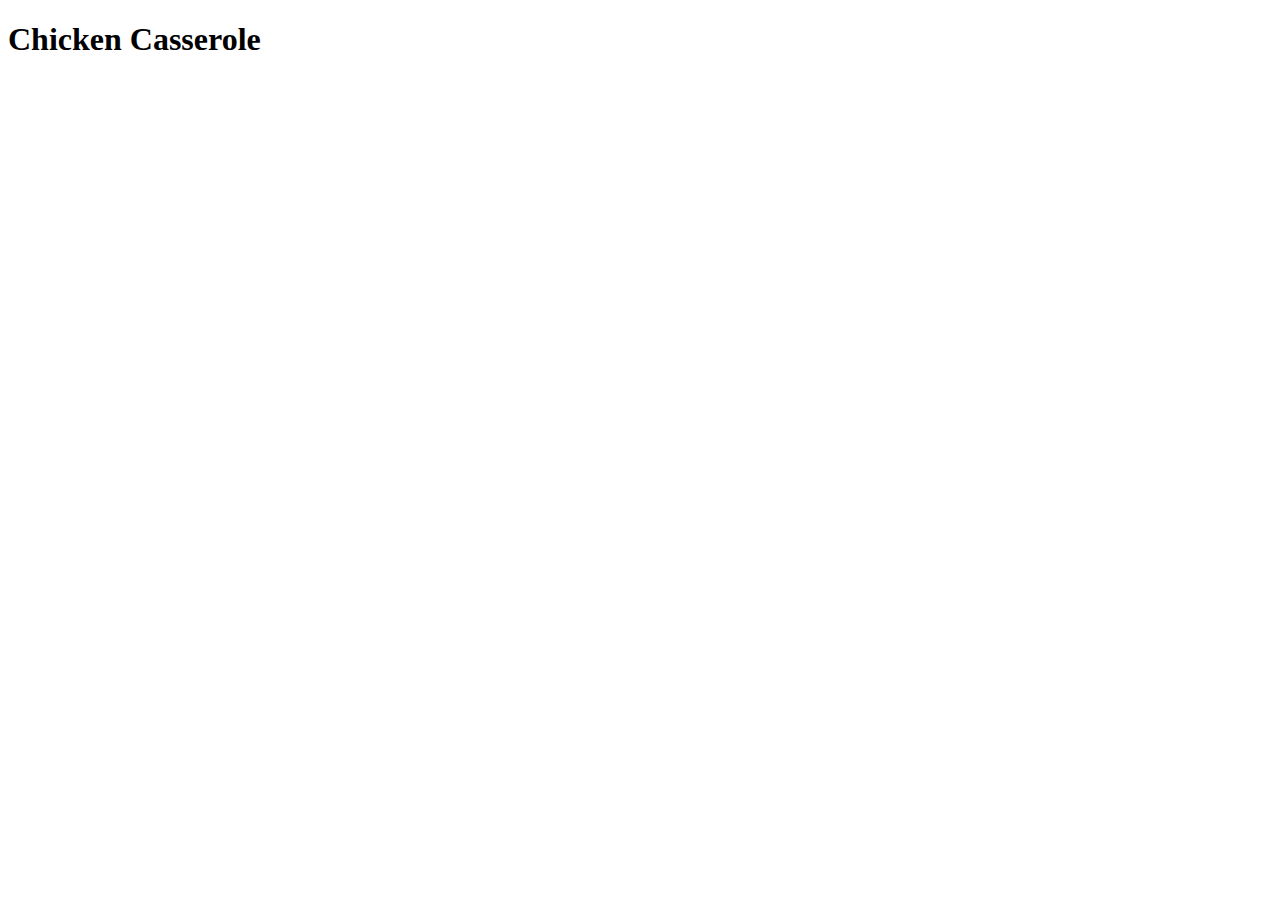
==== recipes/chicken-casserole.html @ eb91afb7 "Basic Stucture and HTML files added" ====
<!DOCTYPE html>
<html lang="en">
  <head>
    <meta charset="UTF-8" />
    <meta http-equiv="X-UA-Compatible" content="IE=edge" />
    <meta name="viewport" content="width=device-width, initial-scale=1.0" />
    <title>Keto Chicken Casserole</title>
  </head>
  <body>
    <h1>Chicken Casserole</h1>
  </body>
</html>
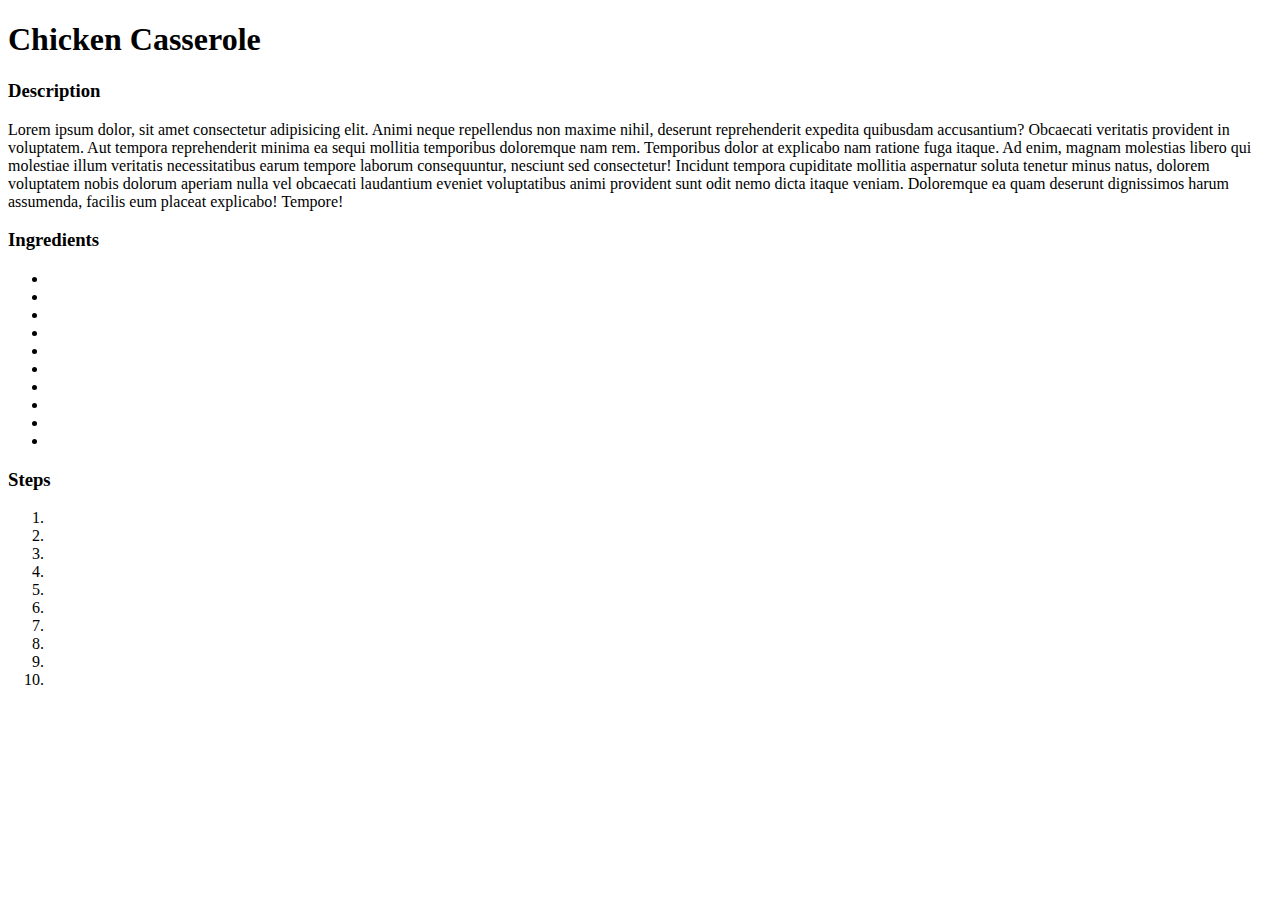
==== commit e691e020: "Added boilerplate text and links from homepage" ====
--- a/recipes/chicken-casserole.html
+++ b/recipes/chicken-casserole.html
@@ -8,5 +8,49 @@
   </head>
   <body>
     <h1>Chicken Casserole</h1>
+    <!-- Image -->
+    <h3>Description</h3>
+    <p>
+      Lorem ipsum dolor, sit amet consectetur adipisicing elit. Animi neque
+      repellendus non maxime nihil, deserunt reprehenderit expedita quibusdam
+      accusantium? Obcaecati veritatis provident in voluptatem. Aut tempora
+      reprehenderit minima ea sequi mollitia temporibus doloremque nam rem.
+      Temporibus dolor at explicabo nam ratione fuga itaque. Ad enim, magnam
+      molestias libero qui molestiae illum veritatis necessitatibus earum
+      tempore laborum consequuntur, nesciunt sed consectetur! Incidunt tempora
+      cupiditate mollitia aspernatur soluta tenetur minus natus, dolorem
+      voluptatem nobis dolorum aperiam nulla vel obcaecati laudantium eveniet
+      voluptatibus animi provident sunt odit nemo dicta itaque veniam.
+      Doloremque ea quam deserunt dignissimos harum assumenda, facilis eum
+      placeat explicabo! Tempore!
+    </p>
+
+    <h3>Ingredients</h3>
+    <ul>
+      <li></li>
+      <li></li>
+      <li></li>
+      <li></li>
+      <li></li>
+      <li></li>
+      <li></li>
+      <li></li>
+      <li></li>
+      <li></li>
+    </ul>
+
+    <h3>Steps</h3>
+    <ol>
+      <li></li>
+      <li></li>
+      <li></li>
+      <li></li>
+      <li></li>
+      <li></li>
+      <li></li>
+      <li></li>
+      <li></li>
+      <li></li>
+    </ol>
   </body>
 </html>
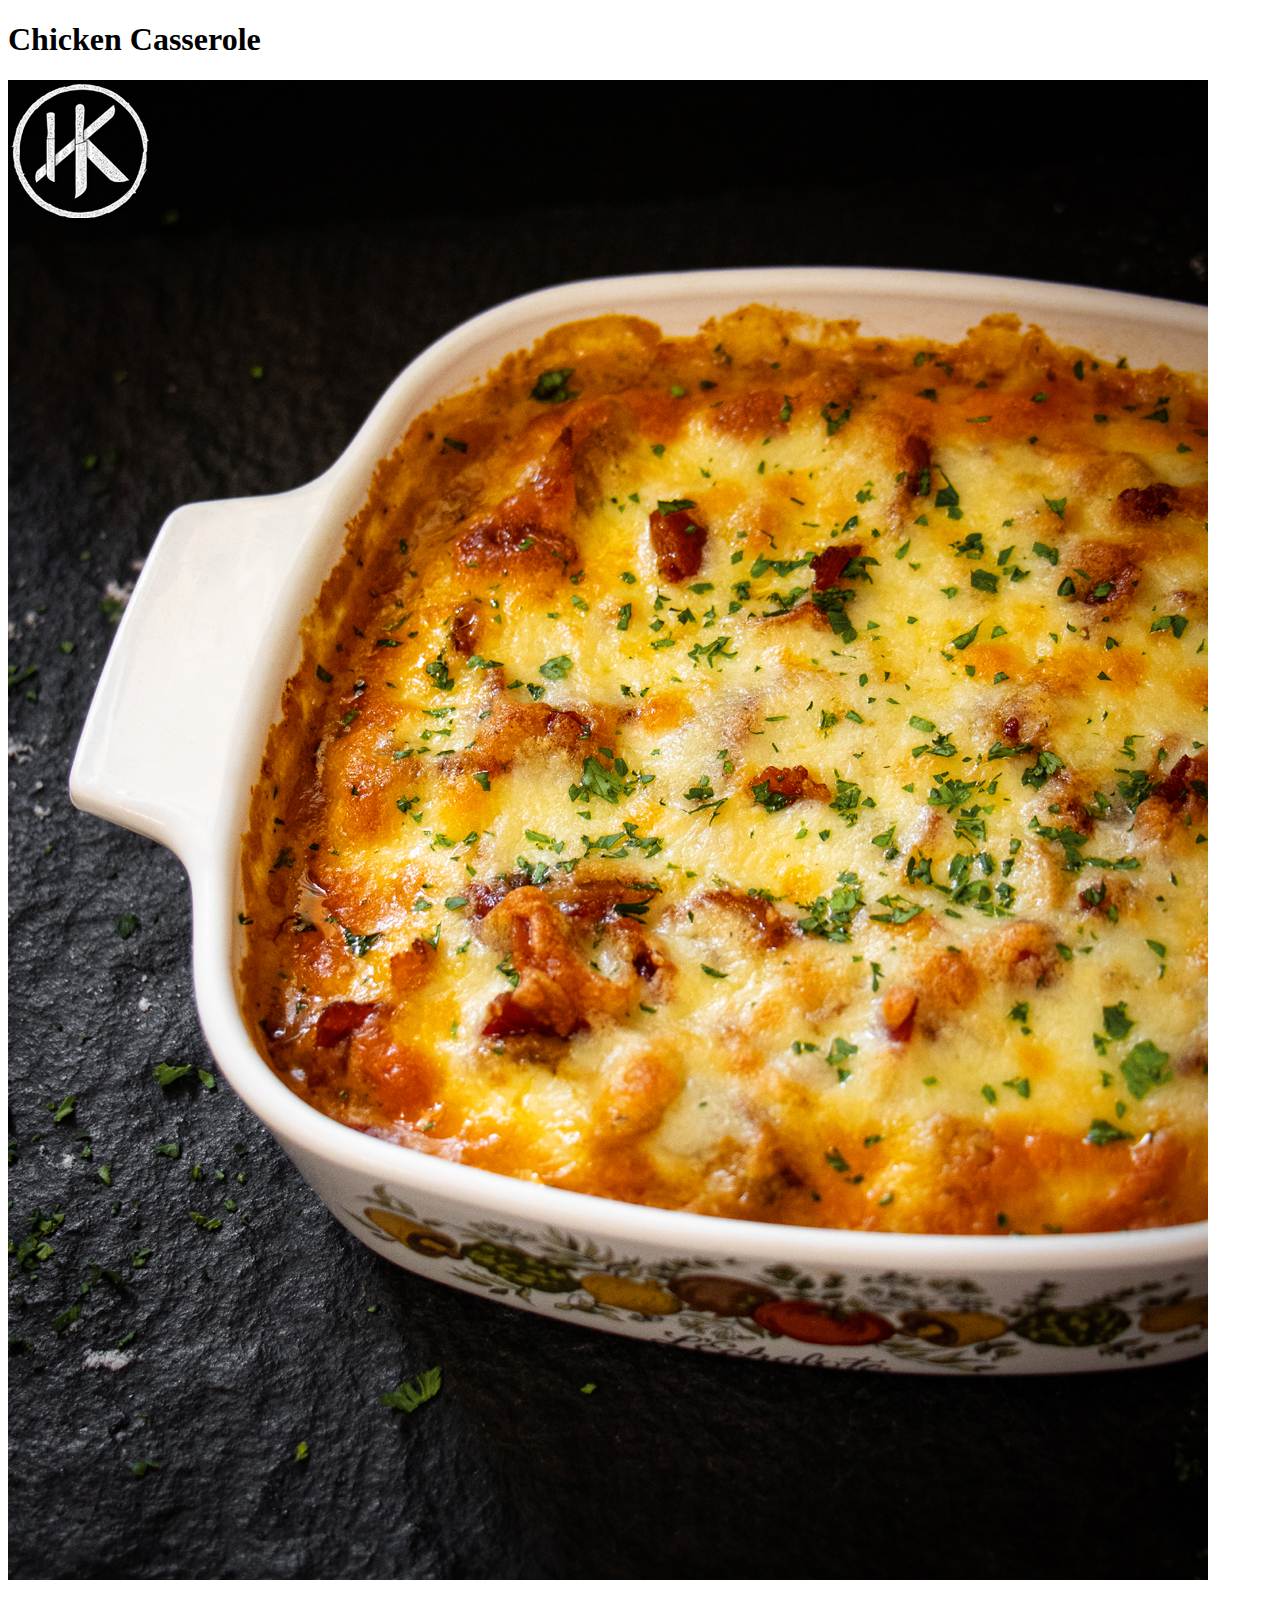
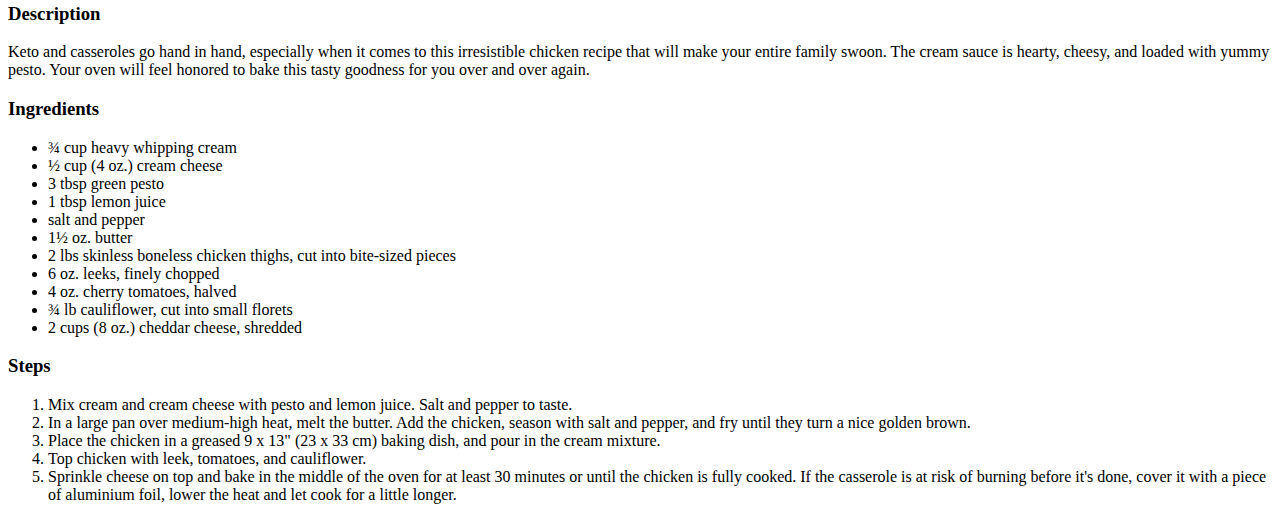
==== commit 502c8565: "Completed recipes for spinach chicken and chicken casserole" ====
--- a/recipes/chicken-casserole.html
+++ b/recipes/chicken-casserole.html
@@ -8,49 +8,56 @@
   </head>
   <body>
     <h1>Chicken Casserole</h1>
+
+    <img src="/img/chicken-casserole.jpg" alt="Chicken Casserole" />
     <!-- Image -->
     <h3>Description</h3>
     <p>
-      Lorem ipsum dolor, sit amet consectetur adipisicing elit. Animi neque
-      repellendus non maxime nihil, deserunt reprehenderit expedita quibusdam
-      accusantium? Obcaecati veritatis provident in voluptatem. Aut tempora
-      reprehenderit minima ea sequi mollitia temporibus doloremque nam rem.
-      Temporibus dolor at explicabo nam ratione fuga itaque. Ad enim, magnam
-      molestias libero qui molestiae illum veritatis necessitatibus earum
-      tempore laborum consequuntur, nesciunt sed consectetur! Incidunt tempora
-      cupiditate mollitia aspernatur soluta tenetur minus natus, dolorem
-      voluptatem nobis dolorum aperiam nulla vel obcaecati laudantium eveniet
-      voluptatibus animi provident sunt odit nemo dicta itaque veniam.
-      Doloremque ea quam deserunt dignissimos harum assumenda, facilis eum
-      placeat explicabo! Tempore!
+      Keto and casseroles go hand in hand, especially when it comes to this
+      irresistible chicken recipe that will make your entire family swoon. The
+      cream sauce is hearty, cheesy, and loaded with yummy pesto. Your oven will
+      feel honored to bake this tasty goodness for you over and over again.
     </p>
 
     <h3>Ingredients</h3>
     <ul>
-      <li></li>
-      <li></li>
-      <li></li>
-      <li></li>
-      <li></li>
-      <li></li>
-      <li></li>
-      <li></li>
-      <li></li>
-      <li></li>
+      <li>¾ cup heavy whipping cream</li>
+      <li>½ cup (4 oz.) cream cheese</li>
+      <li>3 tbsp green pesto</li>
+      <li>1 tbsp lemon juice</li>
+      <li>salt and pepper</li>
+      <li>1½ oz. butter</li>
+      <li>
+        2 lbs skinless boneless chicken thighs, cut into bite-sized pieces
+      </li>
+      <li>6 oz. leeks, finely chopped</li>
+      <li>4 oz. cherry tomatoes, halved</li>
+      <li>¾ lb cauliflower, cut into small florets</li>
+      <li>2 cups (8 oz.) cheddar cheese, shredded</li>
     </ul>
 
     <h3>Steps</h3>
     <ol>
-      <li></li>
-      <li></li>
-      <li></li>
-      <li></li>
-      <li></li>
-      <li></li>
-      <li></li>
-      <li></li>
-      <li></li>
-      <li></li>
+      <li>
+        Mix cream and cream cheese with pesto and lemon juice. Salt and pepper
+        to taste.
+      </li>
+      <li>
+        In a large pan over medium-high heat, melt the butter. Add the chicken,
+        season with salt and pepper, and fry until they turn a nice golden
+        brown.
+      </li>
+      <li>
+        Place the chicken in a greased 9 x 13" (23 x 33 cm) baking dish, and
+        pour in the cream mixture.
+      </li>
+      <li>Top chicken with leek, tomatoes, and cauliflower.</li>
+      <li>
+        Sprinkle cheese on top and bake in the middle of the oven for at least
+        30 minutes or until the chicken is fully cooked. If the casserole is at
+        risk of burning before it's done, cover it with a piece of aluminium
+        foil, lower the heat and let cook for a little longer.
+      </li>
     </ol>
   </body>
 </html>
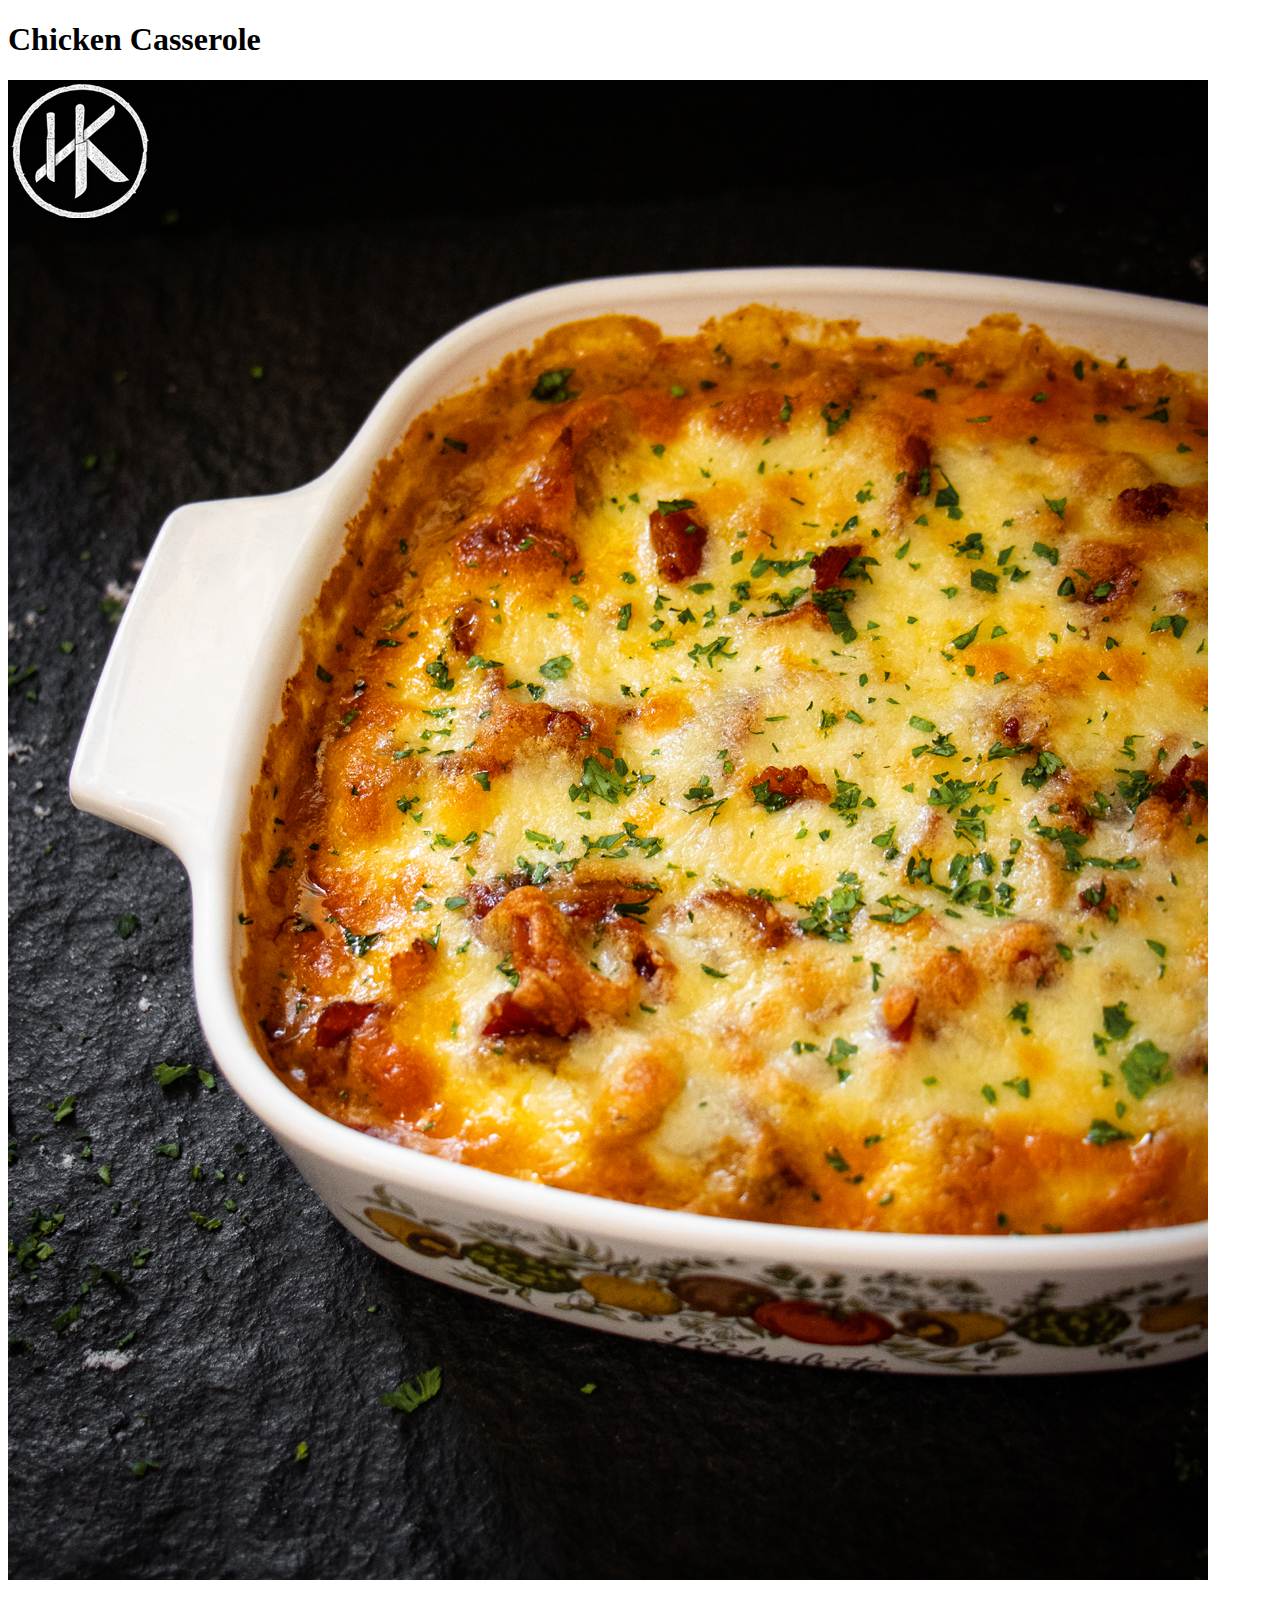
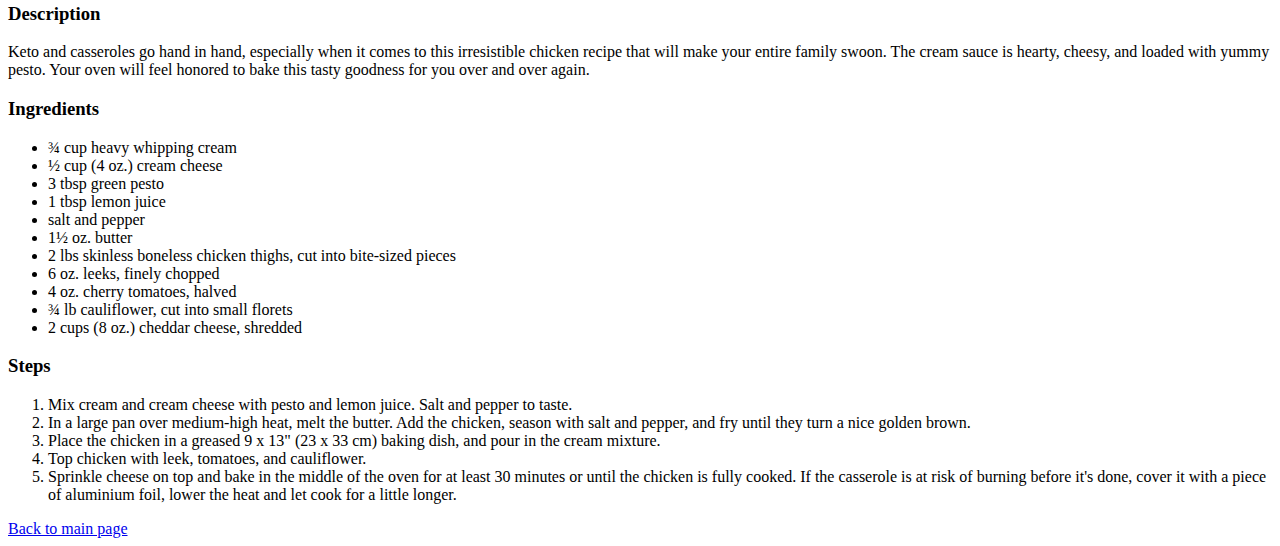
==== commit 345fe159: "added links back to main index page" ====
--- a/recipes/chicken-casserole.html
+++ b/recipes/chicken-casserole.html
@@ -59,5 +59,6 @@
         foil, lower the heat and let cook for a little longer.
       </li>
     </ol>
+    <a href="/index.html">Back to main page</a>
   </body>
 </html>
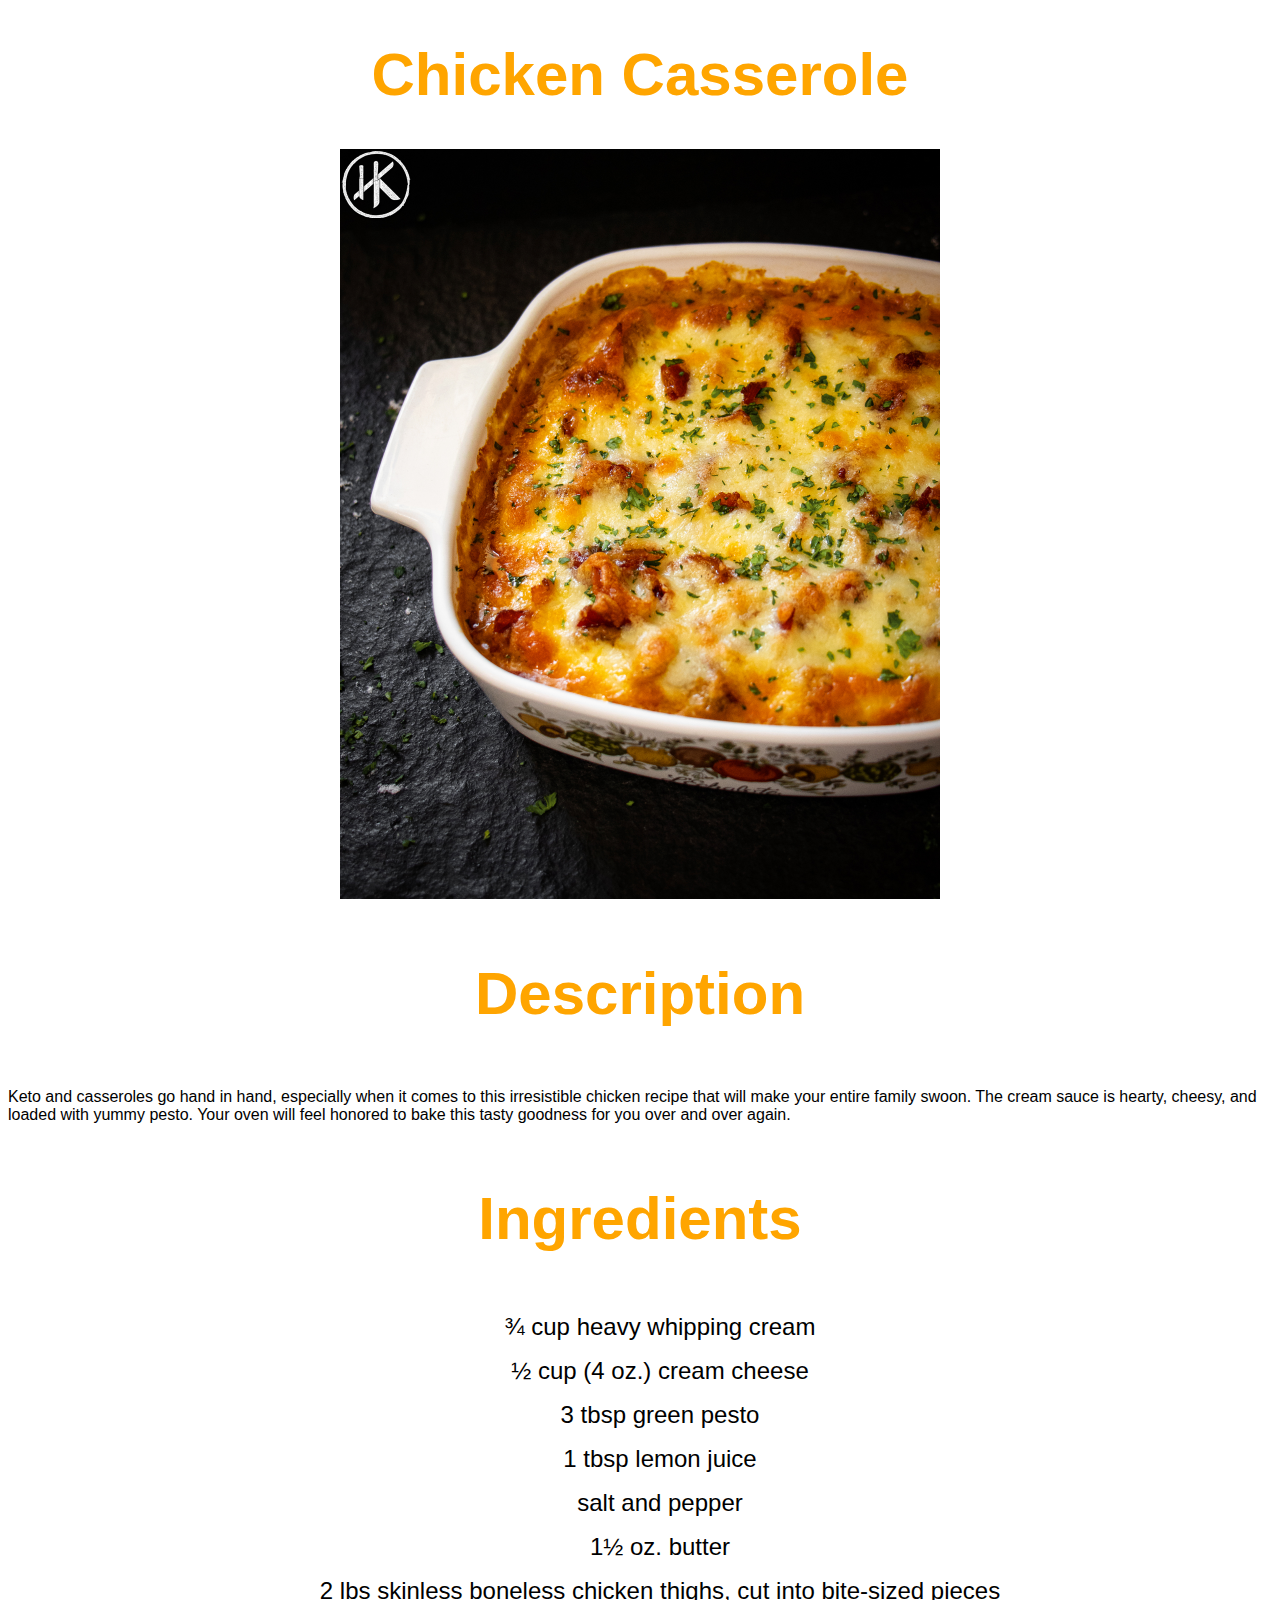
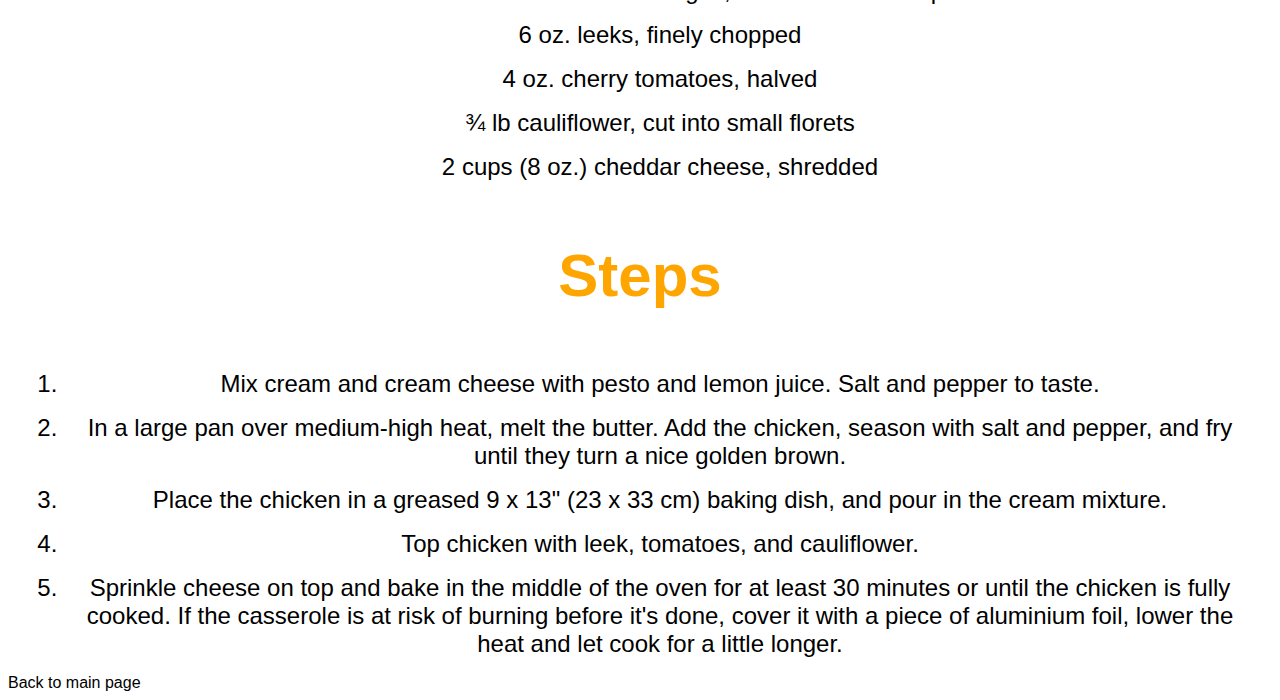
==== commit 16a34260: "added CSS file and initial styling" ====
--- a/recipes/chicken-casserole.html
+++ b/recipes/chicken-casserole.html
@@ -4,6 +4,7 @@
     <meta charset="UTF-8" />
     <meta http-equiv="X-UA-Compatible" content="IE=edge" />
     <meta name="viewport" content="width=device-width, initial-scale=1.0" />
+    <link rel="stylesheet" href="/style.css" />
     <title>Keto Chicken Casserole</title>
   </head>
   <body>
--- a/style.css
+++ b/style.css
@@ -0,0 +1,36 @@
+* {
+  font-family: Verdana, Geneva, Tahoma, sans-serif;
+}
+
+h1,
+h3,
+h5 {
+  text-align: center;
+  font-size: 60px;
+  color: orange;
+}
+ul {
+  list-style-type: none;
+}
+
+li {
+  text-align: center;
+  margin: 1rem;
+  font-size: 24px;
+}
+
+a {
+  text-decoration: none;
+  color: black;
+}
+
+a:hover {
+  color: orange;
+}
+
+img {
+  display: block;
+  width: 600px;
+  height: auto;
+  margin: auto;
+}
